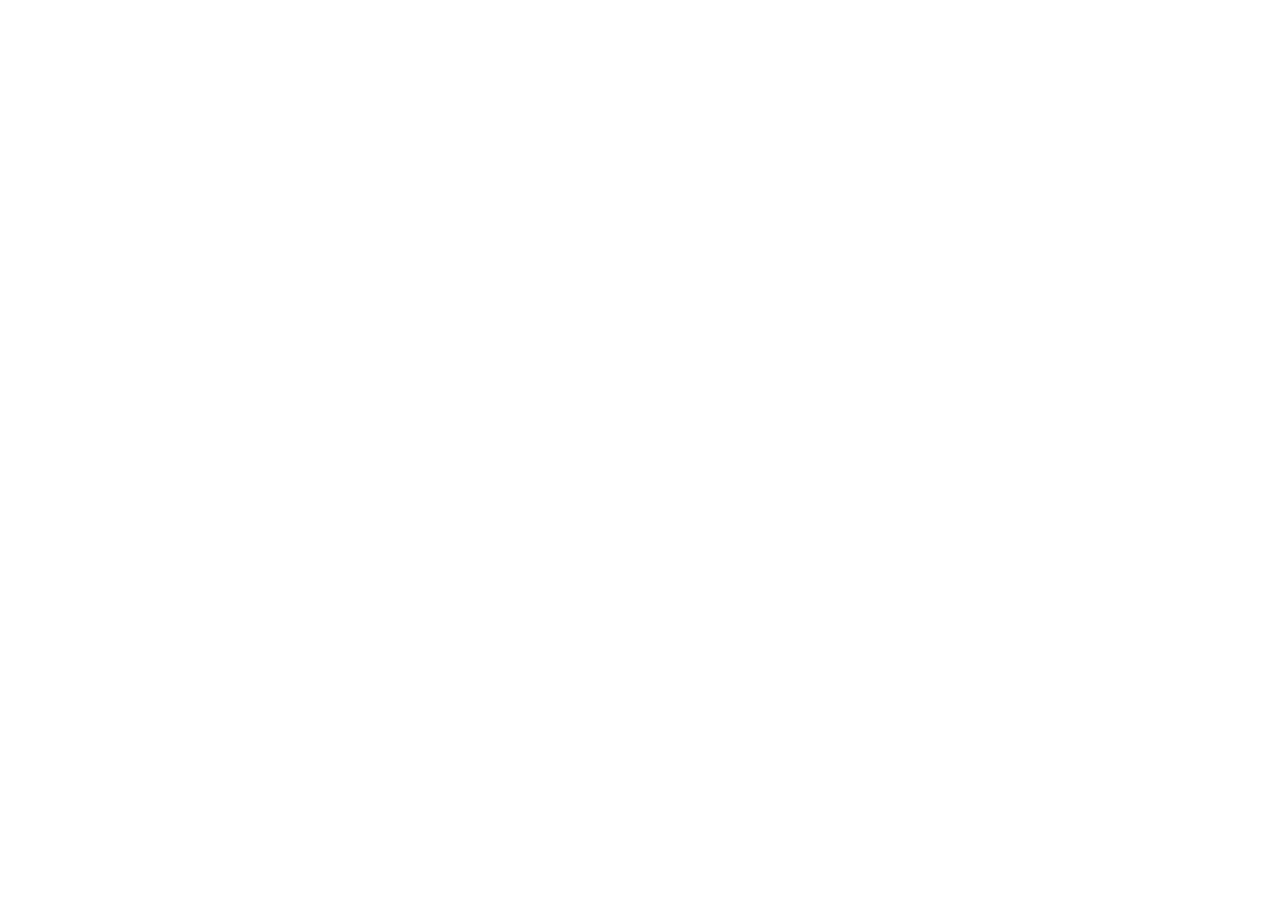
==== web_interfaces_and_technologies/Final_Assigment/index.html @ 0f07407b "Added Web Final assigment" ====
<!DOCTYPE html>
<html lang="pt">
<head>
    <meta charset="UTF-8">
    <meta name="viewport" content="width=device-width, initial-scale=1.0">
    <title>Portefolio</title>
    <link rel="stylesheet" href="style.css">
</head>
<body>
    
</body>
</html>
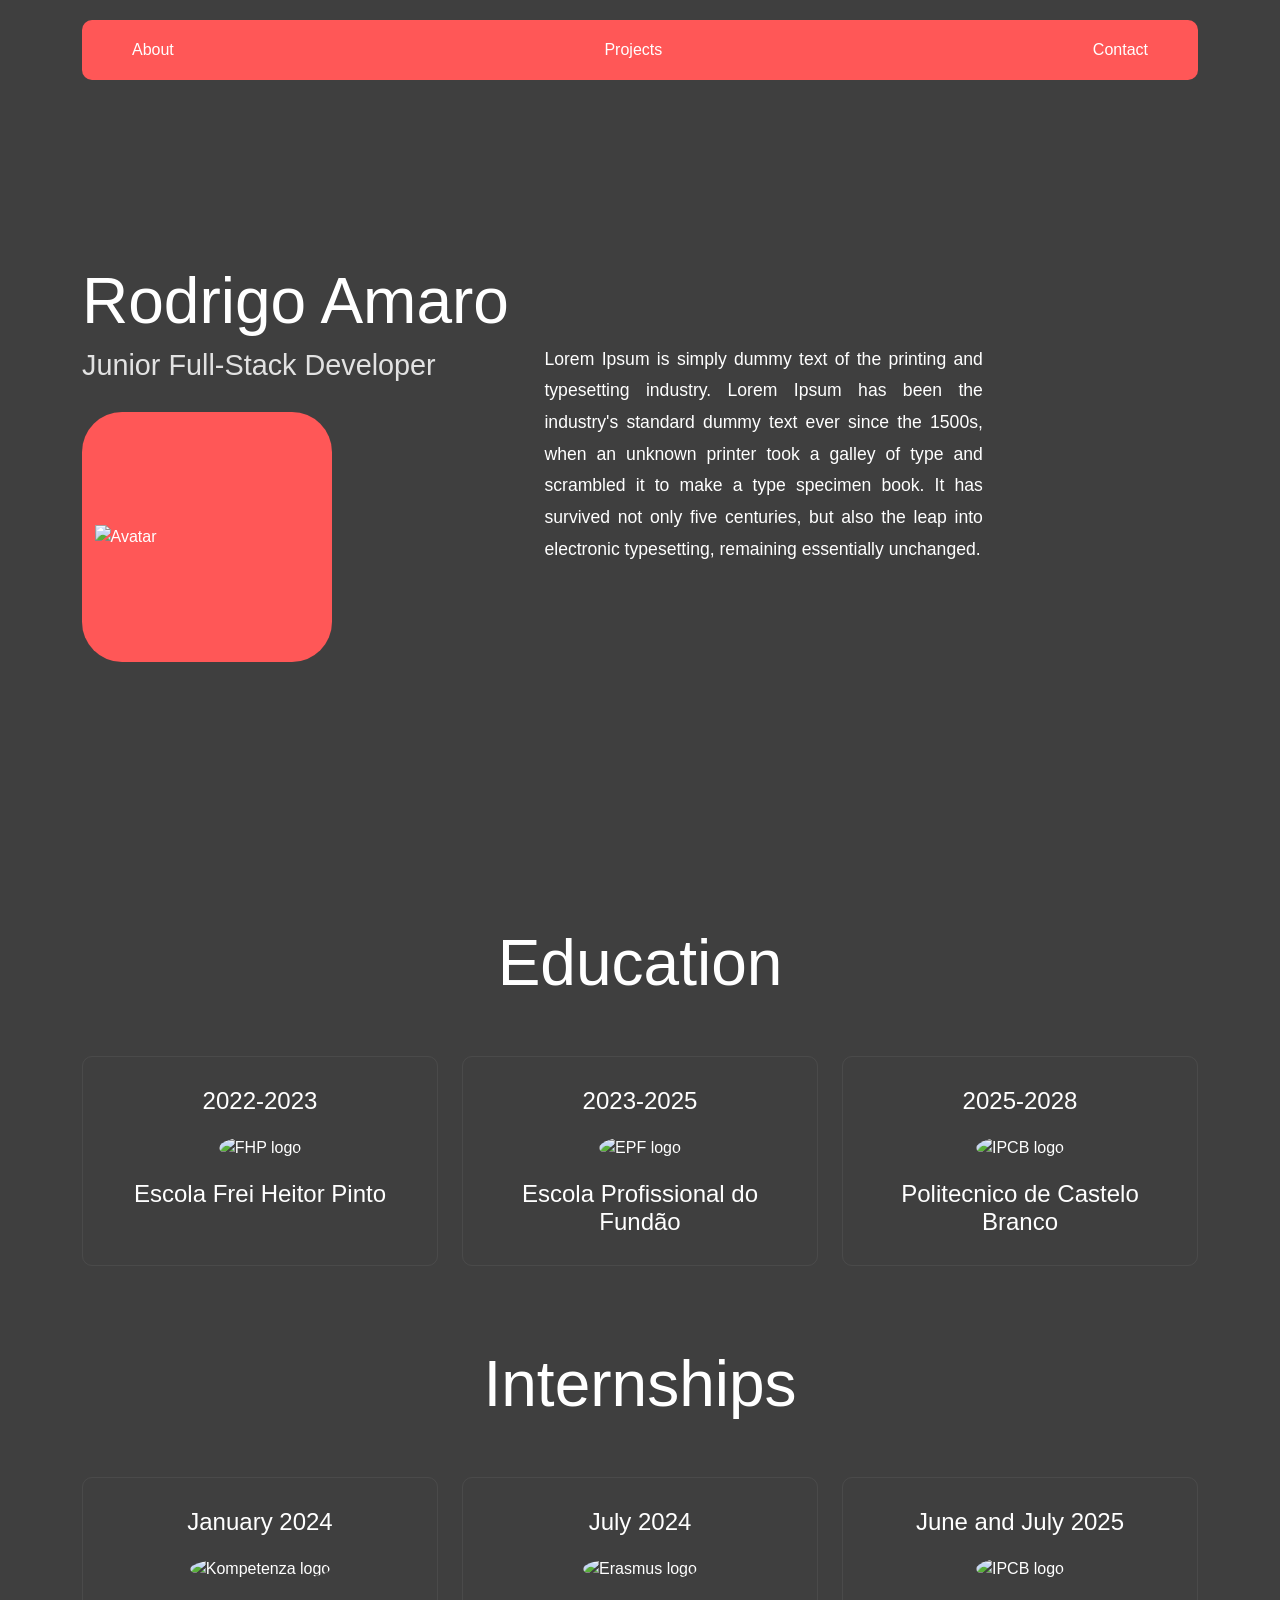
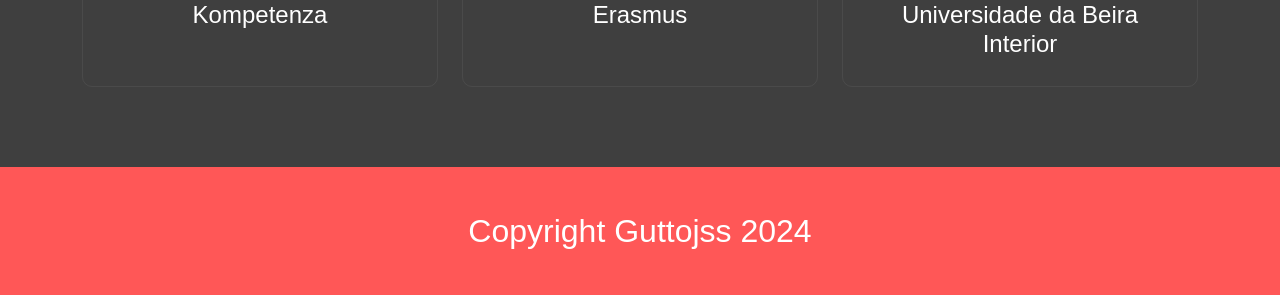
==== commit bc4f1297: "Added most of the Main index and Contacts page" ====
--- a/web_interfaces_and_technologies/Final_Assigment/index.html
+++ b/web_interfaces_and_technologies/Final_Assigment/index.html
@@ -1,12 +1,140 @@
 <!DOCTYPE html>
 <html lang="pt">
 <head>
-    <meta charset="UTF-8">
-    <meta name="viewport" content="width=device-width, initial-scale=1.0">
-    <title>Portefolio</title>
-    <link rel="stylesheet" href="style.css">
+  <meta charset="UTF-8" />
+  <meta name="viewport" content="width=device-width, initial-scale=1.0"/>
+
+  <title>Portfolio</title>
+
+  <link href="https://cdn.jsdelivr.net/npm/bootstrap@5.3.3/dist/css/bootstrap.min.css" rel="stylesheet"/>
+  <link rel="stylesheet" href="style.css">
 </head>
+
 <body>
-    
+
+  <div class="container">
+
+    <!--Navbar-->
+        <nav class="navbar navbar-expand-lg custom-navbar">
+        <div class="container-fluid">
+
+            <div class="collapse navbar-collapse" id="menu">
+            <ul class="navbar-nav w-100 d-flex justify-content-between">
+                <li class="nav-item"><a class="nav-link" href="index.html">About</a></li>
+                <li class="nav-item"><a class="nav-link" href="#">Projects</a></li>
+                <li class="nav-item"><a class="nav-link" href="contact.html">Contact</a></li>
+            </ul>
+            </div>
+        </div>
+        </nav>
+
+    <!--About-Me-->
+    <section class="hero-section">
+      <div class="row align-items-center">
+        <div class="col-lg-6">
+          <h1 class="hero-title">
+            Rodrigo Amaro
+          </h1>
+
+          <h3 class="hero-subtitle">
+            Junior Full-Stack Developer
+          </h3>
+
+          <div class="profile-box">
+            <img src="avatar.png" alt="Avatar">
+          </div>
+
+        </div>
+
+        <div class="col-lg-6 d-flex justify-content-center">
+          <p class="hero-text">
+            Lorem Ipsum is simply dummy text of the printing and
+            typesetting industry. Lorem Ipsum has been the industry's
+            standard dummy text ever since the 1500s, when an unknown
+            printer took a galley of type and scrambled it to make a
+            type specimen book. It has survived not only five centuries,
+            but also the leap into electronic typesetting, remaining
+            essentially unchanged.
+          </p>
+        </div>
+      </div>
+    </section>
+
+    <!--Education-->
+    <section class="education-section">
+      <h2 class="section-title">Education</h2>
+      <div class="row g-4 mt-3">
+
+        <!--Frei Heitor Pinto-->
+        <div class="col-lg-4 col-md-6">
+          <div class="education-card">
+            <h4 class="education-date">2022-2023</h4>
+            <img src="#" alt="FHP logo">
+            <h3>Escola Frei Heitor Pinto</h3>
+          </div>
+        </div>
+
+        <!--Escola Profissional do Fundao-->
+        <div class="col-lg-4 col-md-6">
+          <div class="education-card">
+            <h4 class="education-date">2023-2025</h4>
+            <img src="#" alt="EPF logo">
+            <h3>Escola Profissional do Fundão</h3>
+          </div>
+        </div>
+
+        <!--Politecnico de Castelo Branco-->
+        <div class="col-lg-4 col-md-6">
+          <div class="education-card">
+            <h4 class="education-date">2025-2028</h4>
+            <img src="#" alt="IPCB logo">
+            <h3>Politecnico de Castelo Branco</h3>
+          </div>
+        </div>
+      </div>
+
+    </section>
+
+    <!--Internships-->
+    <section class="internship-section">
+      <h2 class="section-title">Internships</h2>
+      <div class="row g-4 mt-3">
+
+        <!--Kompetenza-->
+        <div class="col-lg-4 col-md-6">
+          <div class="education-card">
+            <h4 class="education-date">January 2024</h4>
+            <img src="#" alt="Kompetenza logo">
+            <h3>Kompetenza</h3>
+          </div>
+        </div>
+
+        <!--Erasmus-->
+        <div class="col-lg-4 col-md-6">
+          <div class="education-card">
+            <h4 class="education-date">July 2024</h4>
+            <img src="#" alt="Erasmus logo">
+            <h3>Erasmus</h3>
+          </div>
+        </div>
+
+        <!--Universidade da Beira Interior-->
+        <div class="col-lg-4 col-md-6">
+          <div class="education-card">
+            <h4 class="education-date">June and July 2025</h4>
+            <img src="#" alt="IPCB logo">
+            <h3>Universidade da Beira Interior</h3>
+          </div>
+        </div>
+      </div>
+    </section>
+  </div>
+
+  <!--Footer-->
+  <footer class="footer"><p>Copyright Guttojss 2024</p></footer>
+
+  <!-- Bootstrap JS -->
+  <script src="https://cdn.jsdelivr.net/npm/bootstrap@5.3.3/dist/js/bootstrap.bundle.min.js"></script>
+
 </body>
 </html>
--- a/web_interfaces_and_technologies/Final_Assigment/style.css
+++ b/web_interfaces_and_technologies/Final_Assigment/style.css
@@ -0,0 +1,301 @@
+body{
+  background-color: #3f3f3f;
+  font-family: 'Poppins', sans-serif;
+  color: white;
+}
+
+/* NAVBAR */
+
+.custom-navbar{
+  background-color: #ff5757;
+  border-radius: 10px;
+  margin-top: 20px;
+  padding: 10px 30px;
+}
+
+.custom-navbar .nav-link{
+  color: white;
+  font-weight: 500;
+  transition: 0.3s;
+}
+
+.custom-navbar .nav-link:hover{
+  opacity: 0.7;
+}
+
+/* HERO SECTION */
+
+.hero-section{
+  min-height: 85vh;
+  display: flex;
+  align-items: center;
+}
+
+/* TEXT */
+
+.hero-title{
+  font-size: 4rem;
+  font-weight: 500;
+}
+
+.hero-subtitle{
+  font-size: 1.8rem;
+  color: #e2e2e2;
+}
+
+.hero-text{
+  font-size: 1.1rem;
+  line-height: 1.8;
+  text-align: justify;
+  max-width: 450px;
+}
+
+/* PROFILE IMAGE */
+
+.profile-box{
+  width: 250px;
+  height: 250px;
+  background-color: #ff5757;
+  border-radius: 40px;
+  display: flex;
+  justify-content: center;
+  align-items: center;
+  overflow: hidden;
+  margin-top: 30px;
+}
+
+.profile-box img{
+  width: 90%;
+  object-fit: contain;
+}
+
+/* ========================= */
+/* EDUCATION / INTERNSHIPS */
+/* ========================= */
+
+.education-section,
+.internship-section{
+  margin-top: 80px;
+}
+
+.section-badge{
+  border: 1px solid rgba(255,255,255,0.1);
+  padding: 6px 12px;
+  border-radius: 8px;
+  font-size: 0.9rem;
+  color: #dcdcdc;
+}
+
+.section-title{
+  text-align: center;
+  font-size: 4rem;
+  margin-top: 20px;
+  margin-bottom: 30px;
+  font-weight: 500;
+}
+
+/* CARD */
+
+.education-card{
+  border: 1px solid rgba(255,255,255,0.06);
+  border-radius: 10px;
+  padding: 20px;
+  text-align: center;
+  height: 100%;
+  transition: 0.3s;
+}
+
+.education-card:hover{
+  transform: translateY(-5px);
+  border-color: rgba(255,255,255,0.2);
+}
+
+.card-badge{
+  border: 1px solid rgba(255,255,255,0.15);
+  padding: 4px 10px;
+  border-radius: 8px;
+  font-size: 0.8rem;
+  color: #bdbdbd;
+  float: left;
+}
+
+.education-date{
+  font-size: 1.5rem;
+  margin-top: 10px;
+  margin-bottom: 20px;
+}
+
+.education-card img{
+  width: 110px;
+  height: 110px;
+  object-fit: cover;
+  border-radius: 50%;
+  margin-bottom: 20px;
+}
+
+.education-card h3{
+  font-size: 1.5rem;
+  font-weight: 400;
+}
+
+/* FOOTER */
+
+.footer{
+  margin-top: 80px;
+  background-color: #ff5757;
+  text-align: center;
+  padding: 40px 20px;
+}
+
+.footer p{
+  margin: 0;
+  font-size: 2rem;
+  font-weight: 400;
+}
+
+/* RESPONSIVE */
+
+@media (max-width: 991px){
+
+  .hero-section{
+    text-align: center;
+    padding-top: 50px;
+  }
+
+  .hero-title{
+    font-size: 3rem;
+  }
+
+  .hero-text{
+    margin: auto;
+    margin-top: 30px;
+  }
+
+  .profile-box{
+    margin: 30px auto;
+  }
+
+}
+
+@media (max-width: 768px){
+
+  .section-title{
+    font-size: 2.8rem;
+  }
+
+  .footer p{
+    font-size: 1.4rem;
+  }
+}
+
+/* ========================= */
+/* SOCIAL MEDIA */
+/* ========================= */
+
+.social-section{
+  margin-top: 100px;
+  margin-bottom: 100px;
+}
+
+.social-title{
+  font-size: 4rem;
+  font-weight: 500;
+}
+
+.social-subtitle{
+  font-size: 1.8rem;
+  color: #e2e2e2;
+  margin-top: -10px;
+}
+
+/* EMAIL BOX */
+
+.email-box{
+  width: 280px;
+  height: 280px;
+  background: linear-gradient(180deg, #ff5b5b, #ff4a4a);
+  border-radius: 50px;
+  display: flex;
+  justify-content: center;
+  align-items: flex-start;
+  padding-top: 30px;
+  transition: 0.3s;
+}
+
+.email-box:hover{
+  transform: translateY(-5px);
+}
+
+.email-box h3{
+  font-size: 2rem;
+  text-align: center;
+  font-weight: 400;
+  width: 70%;
+}
+
+/* SOCIAL ICONS */
+
+.social-icons{
+  display: grid;
+  grid-template-columns: repeat(3, 120px);
+  gap: 40px;
+  justify-content: center;
+}
+
+.social-icons a{
+  text-decoration: none;
+}
+
+.social-icons img{
+  width: 90px;
+  height: 90px;
+  object-fit: cover;
+  border-radius: 50%;
+  transition: 0.3s;
+}
+
+.social-icons img:hover{
+  transform: scale(1.08);
+}
+
+/* RESPONSIVE */
+
+@media(max-width: 991px){
+
+  .social-section{
+    text-align: center;
+  }
+
+  .email-box{
+    margin: auto;
+    margin-bottom: 50px;
+  }
+
+  .social-icons{
+    grid-template-columns: repeat(2, 120px);
+  }
+
+}
+
+@media(max-width: 576px){
+
+  .social-title{
+    font-size: 2.8rem;
+  }
+
+  .social-icons{
+    grid-template-columns: repeat(2, 100px);
+    gap: 25px;
+  }
+
+  .social-icons img{
+    width: 75px;
+    height: 75px;
+  }
+
+  .email-box{
+    width: 230px;
+    height: 230px;
+  }
+
+}
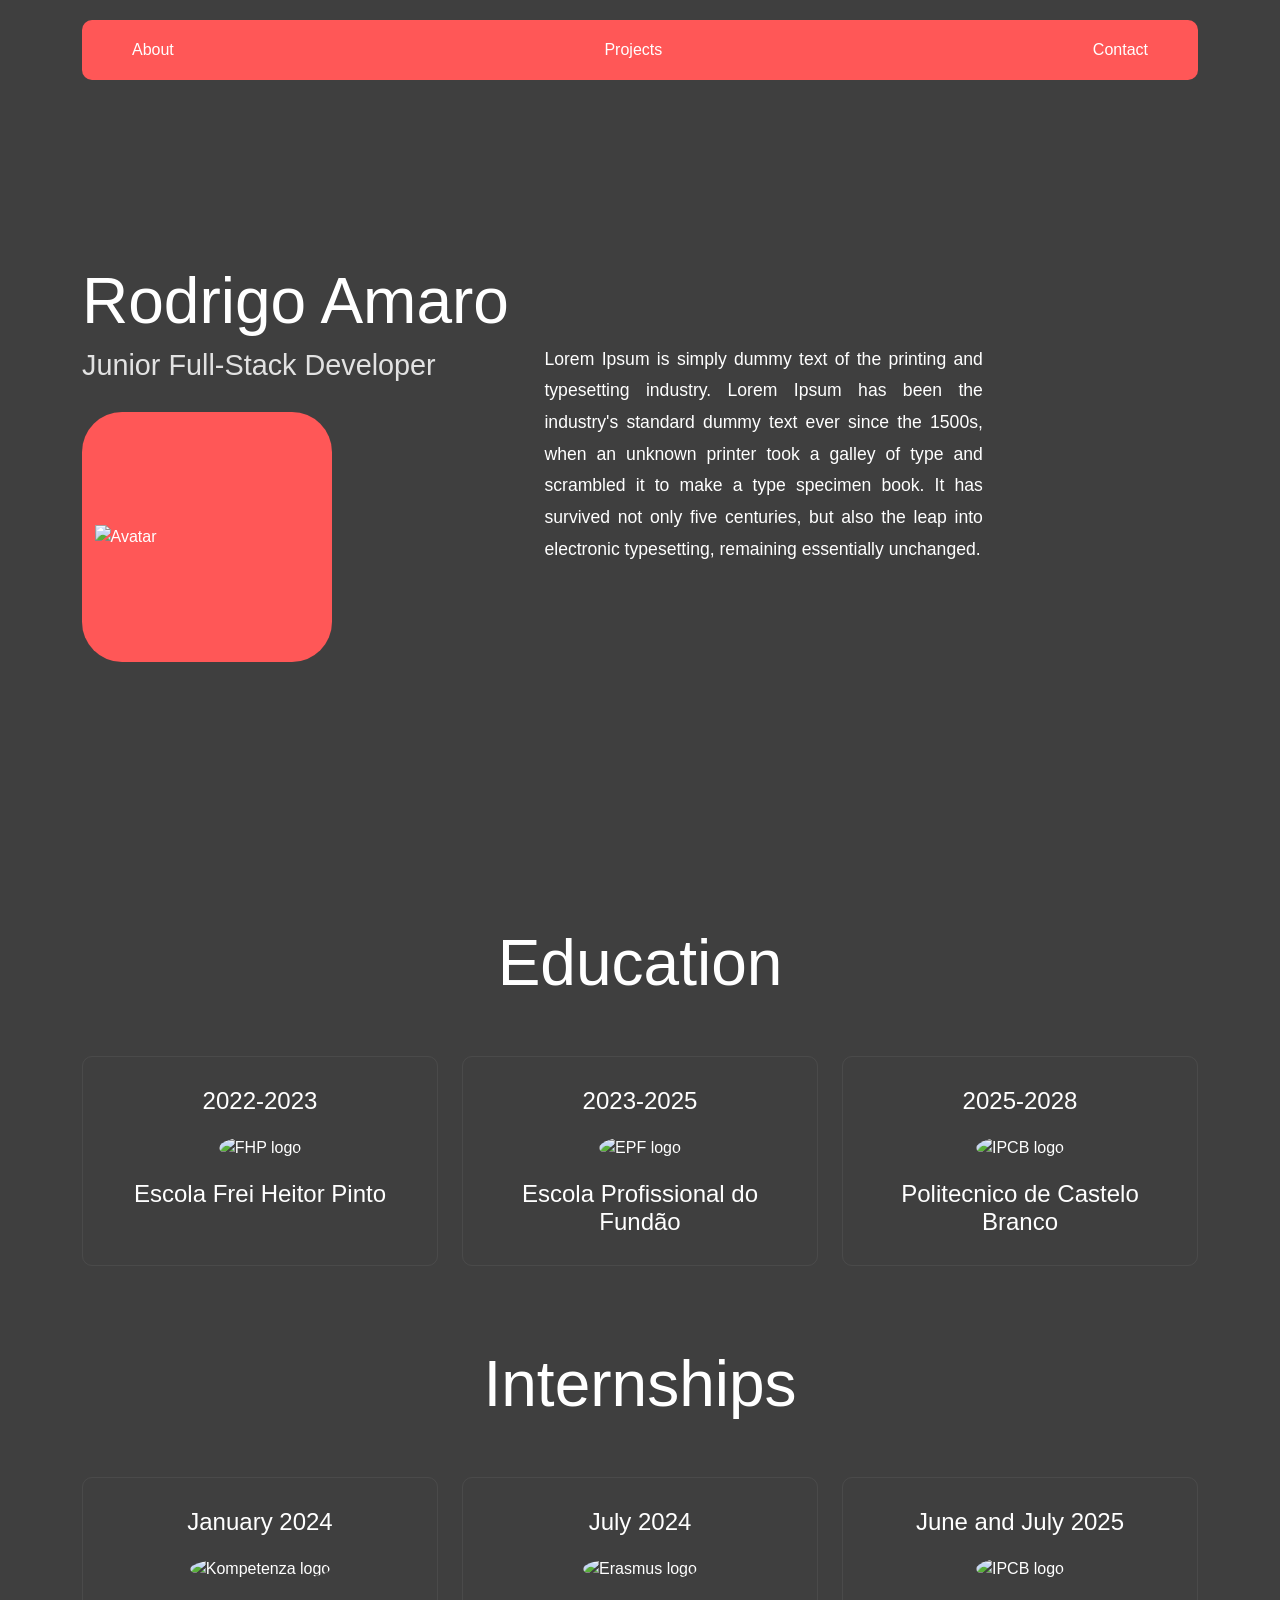
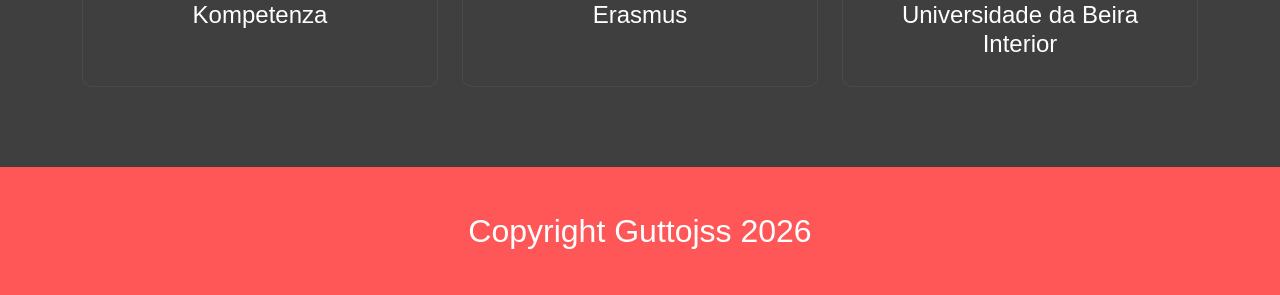
==== commit 435a0554: "added projects file" ====
--- a/web_interfaces_and_technologies/Final_Assigment/index.html
+++ b/web_interfaces_and_technologies/Final_Assigment/index.html
@@ -17,7 +17,6 @@
     <!--Navbar-->
         <nav class="navbar navbar-expand-lg custom-navbar">
         <div class="container-fluid">
-
             <div class="collapse navbar-collapse" id="menu">
             <ul class="navbar-nav w-100 d-flex justify-content-between">
                 <li class="nav-item"><a class="nav-link" href="index.html">About</a></li>
@@ -131,7 +130,7 @@
   </div>
 
   <!--Footer-->
-  <footer class="footer"><p>Copyright Guttojss 2024</p></footer>
+  <footer class="footer"><p>Copyright Guttojss 2026</p></footer>
 
   <!-- Bootstrap JS -->
   <script src="https://cdn.jsdelivr.net/npm/bootstrap@5.3.3/dist/js/bootstrap.bundle.min.js"></script>
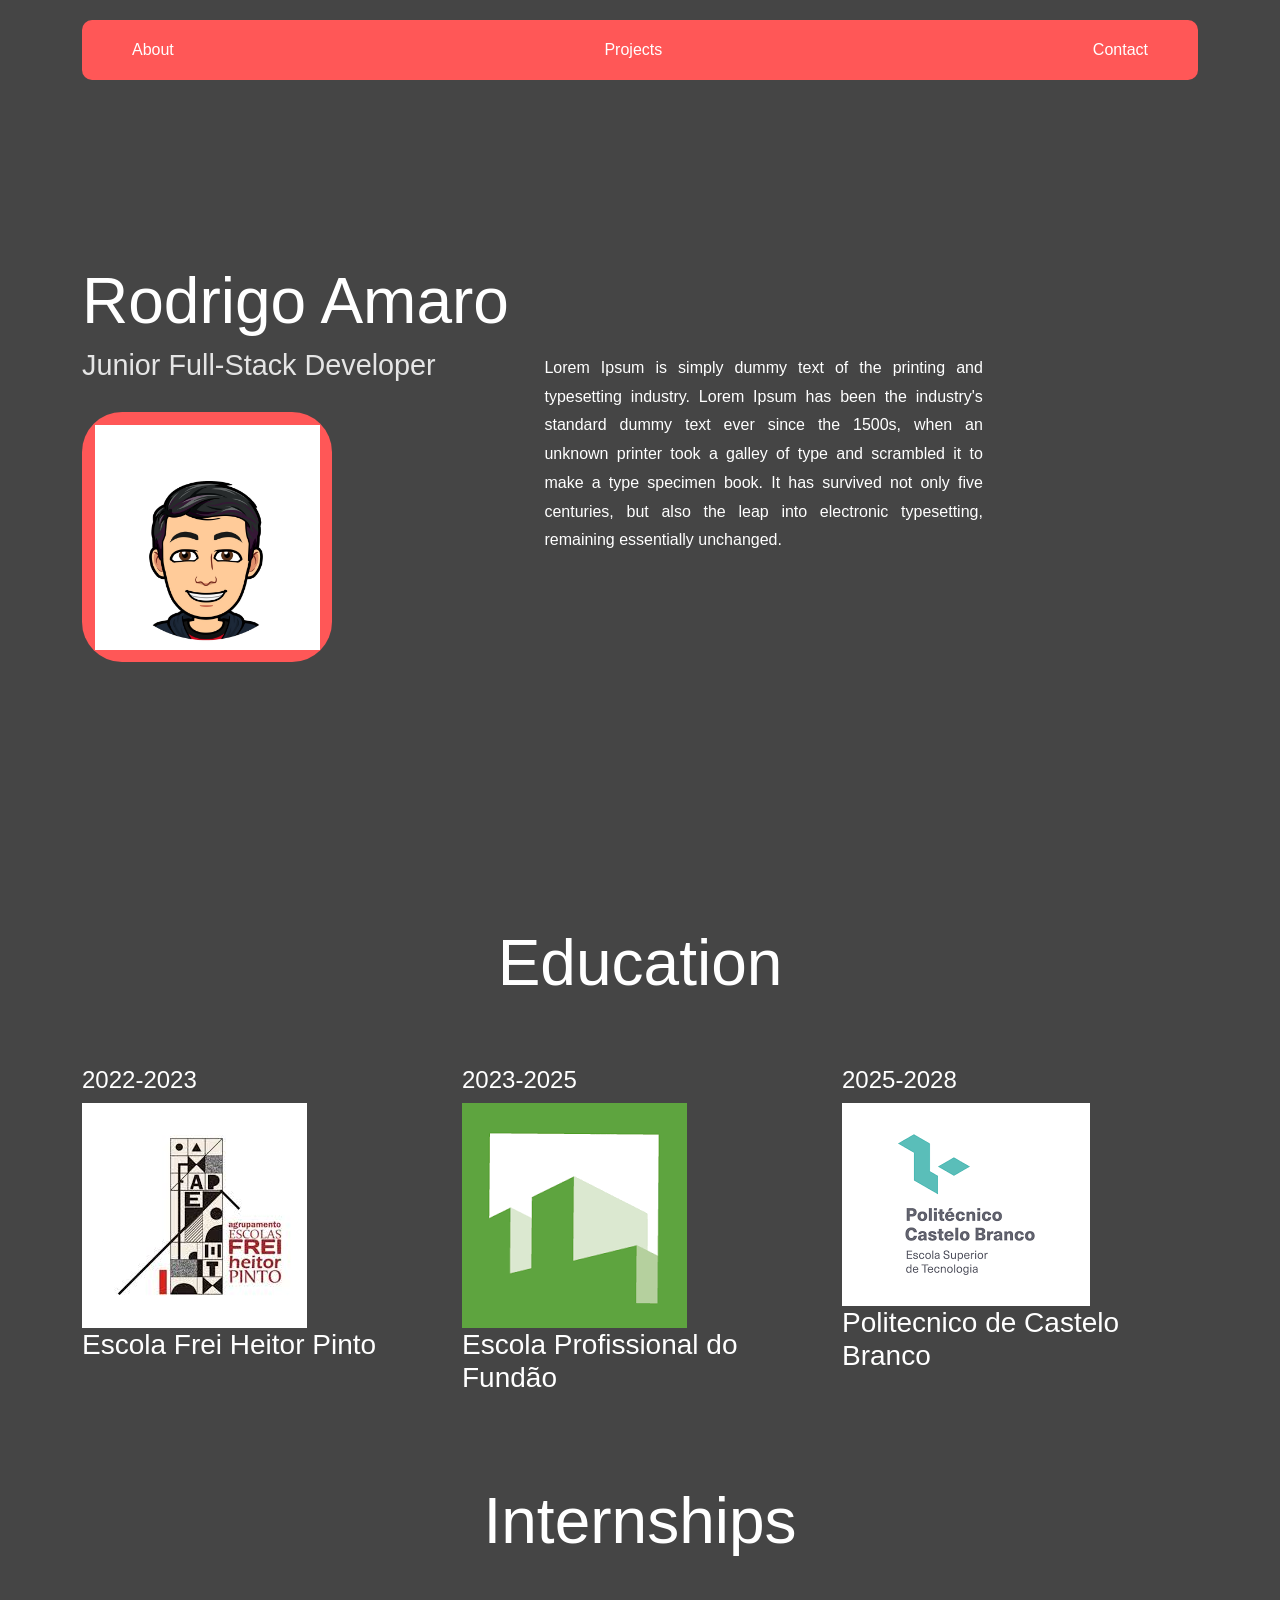
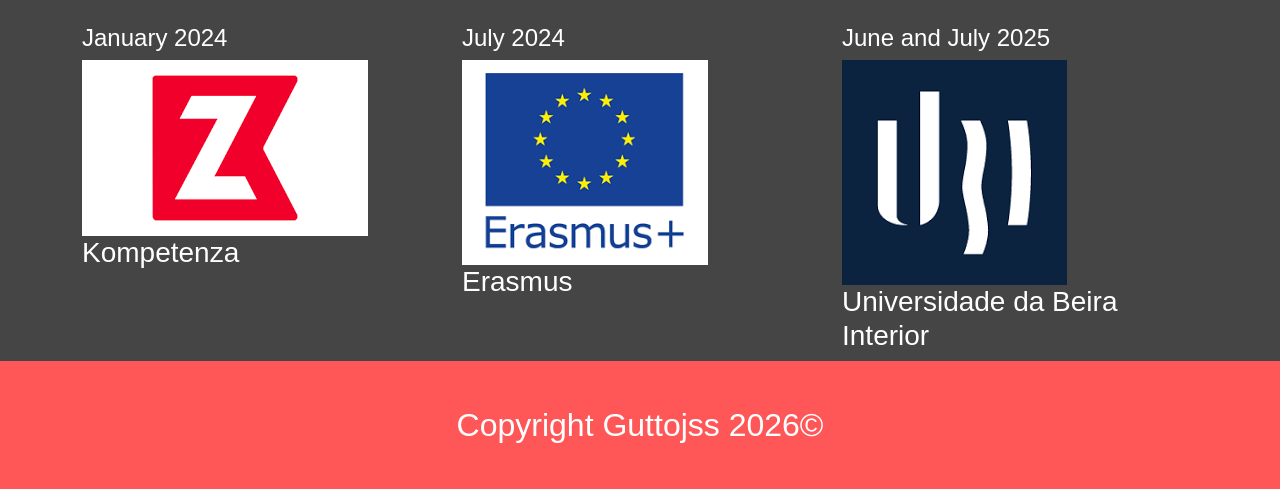
==== commit 0f74aa79: "finalizado o trabalho" ====
--- a/web_interfaces_and_technologies/Final_Assigment/index.html
+++ b/web_interfaces_and_technologies/Final_Assigment/index.html
@@ -15,36 +15,34 @@
   <div class="container">
 
     <!--Navbar-->
-        <nav class="navbar navbar-expand-lg custom-navbar">
-        <div class="container-fluid">
-            <div class="collapse navbar-collapse" id="menu">
-            <ul class="navbar-nav w-100 d-flex justify-content-between">
-                <li class="nav-item"><a class="nav-link" href="index.html">About</a></li>
-                <li class="nav-item"><a class="nav-link" href="#">Projects</a></li>
-                <li class="nav-item"><a class="nav-link" href="contact.html">Contact</a></li>
-            </ul>
-            </div>
-        </div>
-        </nav>
+    <nav class="navbar navbar-expand-lg custom-navbar">
+      <div class="container-fluid">
+        <button class="navbar-toggler" type="button"
+                data-bs-toggle="collapse" data-bs-target="#menu"
+                aria-controls="menu" aria-expanded="false"
+                aria-label="Toggle navigation">
+          <span class="navbar-toggler-icon"></span>
+        </button>
+        <div class="collapse navbar-collapse" id="menu">
+          <ul class="navbar-nav w-100 d-flex justify-content-between">
+            <li class="nav-item"><a class="nav-link" href="index.html">About</a></li>
+            <li class="nav-item"><a class="nav-link" href="projetos.html">Projects</a></li>
+            <li class="nav-item"><a class="nav-link" href="contact.html">Contact</a></li>
+          </ul>
+        </div>
+      </div>
+    </nav>
 
     <!--About-Me-->
     <section class="hero-section">
       <div class="row align-items-center">
         <div class="col-lg-6">
-          <h1 class="hero-title">
-            Rodrigo Amaro
-          </h1>
-
-          <h3 class="hero-subtitle">
-            Junior Full-Stack Developer
-          </h3>
-
+          <h1 class="hero-title">Rodrigo Amaro</h1>
+          <h3 class="hero-subtitle">Junior Full-Stack Developer</h3>
           <div class="profile-box">
-            <img src="avatar.png" alt="Avatar">
-          </div>
-
-        </div>
-
+            <img src="images/avatar.jpg" alt="Avatar">
+          </div>
+        </div>
         <div class="col-lg-6 d-flex justify-content-center">
           <p class="hero-text">
             Lorem Ipsum is simply dummy text of the printing and
@@ -64,34 +62,31 @@
       <h2 class="section-title">Education</h2>
       <div class="row g-4 mt-3">
 
-        <!--Frei Heitor Pinto-->
-        <div class="col-lg-4 col-md-6">
-          <div class="education-card">
+        <div class="col-lg-4 col-md-6">
+          <div class="education-card" data-bs-toggle="modal" data-bs-target="#fhpModal">
             <h4 class="education-date">2022-2023</h4>
-            <img src="#" alt="FHP logo">
+            <img src="images/fhp.png" alt="FHP logo">
             <h3>Escola Frei Heitor Pinto</h3>
           </div>
         </div>
 
-        <!--Escola Profissional do Fundao-->
-        <div class="col-lg-4 col-md-6">
-          <div class="education-card">
+        <div class="col-lg-4 col-md-6">
+          <div class="education-card" data-bs-toggle="modal" data-bs-target="#epfModal">
             <h4 class="education-date">2023-2025</h4>
-            <img src="#" alt="EPF logo">
+            <img src="images/epf.png" alt="EPF logo">
             <h3>Escola Profissional do Fundão</h3>
           </div>
         </div>
 
-        <!--Politecnico de Castelo Branco-->
-        <div class="col-lg-4 col-md-6">
-          <div class="education-card">
+        <div class="col-lg-4 col-md-6">
+          <div class="education-card" data-bs-toggle="modal" data-bs-target="#ipcbModal">
             <h4 class="education-date">2025-2028</h4>
-            <img src="#" alt="IPCB logo">
+            <img src="images/ipcb.png" alt="IPCB logo">
             <h3>Politecnico de Castelo Branco</h3>
           </div>
         </div>
-      </div>
-
+
+      </div>
     </section>
 
     <!--Internships-->
@@ -99,38 +94,148 @@
       <h2 class="section-title">Internships</h2>
       <div class="row g-4 mt-3">
 
-        <!--Kompetenza-->
-        <div class="col-lg-4 col-md-6">
-          <div class="education-card">
+        <div class="col-lg-4 col-md-6">
+          <div class="education-card" data-bs-toggle="modal" data-bs-target="#kompetenzaModal">
             <h4 class="education-date">January 2024</h4>
-            <img src="#" alt="Kompetenza logo">
+            <img src="images/kompetenza.png" alt="Kompetenza logo">
             <h3>Kompetenza</h3>
           </div>
         </div>
 
-        <!--Erasmus-->
-        <div class="col-lg-4 col-md-6">
-          <div class="education-card">
+        <div class="col-lg-4 col-md-6">
+          <div class="education-card" data-bs-toggle="modal" data-bs-target="#erasmusModal">
             <h4 class="education-date">July 2024</h4>
-            <img src="#" alt="Erasmus logo">
+            <img src="images/erasmus.png" alt="Erasmus logo">
             <h3>Erasmus</h3>
           </div>
         </div>
 
-        <!--Universidade da Beira Interior-->
-        <div class="col-lg-4 col-md-6">
-          <div class="education-card">
+        <div class="col-lg-4 col-md-6">
+          <div class="education-card" data-bs-toggle="modal" data-bs-target="#ubiModal">
             <h4 class="education-date">June and July 2025</h4>
-            <img src="#" alt="IPCB logo">
+            <img src="images/ubi.png" alt="UBI logo">
             <h3>Universidade da Beira Interior</h3>
           </div>
         </div>
+
       </div>
     </section>
   </div>
 
+
+  <!-- Modal: Escola Frei Heitor Pinto -->
+  <div class="modal fade" id="fhpModal" tabindex="-1">
+    <div class="modal-dialog modal-xl modal-dialog-centered">
+      <div class="modal-content custom-modal">
+        <div class="modal-body">
+          <button class="btn-close btn-close-white float-end" data-bs-dismiss="modal"></button>
+          <h1 class="modal-title-custom">Escola Frei Heitor Pinto</h1>
+          <p class="modal-subtitle">2022 - 2023</p>
+          <hr>
+          <h3>Description</h3>
+          <p>Lorem ipsum dolor sit amet, consectetur adipiscing elit. Sed do eiusmod tempor incididunt ut labore et dolore magna aliqua.</p>
+          <h3>Course</h3>
+          <p>Lorem ipsum</p>
+        </div>
+      </div>
+    </div>
+  </div>
+
+  <!-- Modal: Escola Profissional do Fundão -->
+  <div class="modal fade" id="epfModal" tabindex="-1">
+    <div class="modal-dialog modal-xl modal-dialog-centered">
+      <div class="modal-content custom-modal">
+        <div class="modal-body">
+          <button class="btn-close btn-close-white float-end" data-bs-dismiss="modal"></button>
+          <h1 class="modal-title-custom">Escola Profissional do Fundão</h1>
+          <p class="modal-subtitle">2023 - 2025</p>
+          <hr>
+          <h3>Description</h3>
+          <p>Lorem ipsum dolor sit amet, consectetur adipiscing elit. Sed do eiusmod tempor incididunt ut labore et dolore magna aliqua.</p>
+          <h3>Course</h3>
+          <p>Lorem ipsum</p>
+        </div>
+      </div>
+    </div>
+  </div>
+
+  <!-- Modal: Politécnico de Castelo Branco -->
+  <div class="modal fade" id="ipcbModal" tabindex="-1">
+    <div class="modal-dialog modal-xl modal-dialog-centered">
+      <div class="modal-content custom-modal">
+        <div class="modal-body">
+          <button class="btn-close btn-close-white float-end" data-bs-dismiss="modal"></button>
+          <h1 class="modal-title-custom">Politécnico de Castelo Branco</h1>
+          <p class="modal-subtitle">2025 - 2028</p>
+          <hr>
+          <h3>Description</h3>
+          <p>Lorem ipsum dolor sit amet, consectetur adipiscing elit. Sed do eiusmod tempor incididunt ut labore et dolore magna aliqua.</p>
+          <h3>Course</h3>
+          <p>Lorem ipsum</p>
+        </div>
+      </div>
+    </div>
+  </div>
+
+
+  <!-- Modal: Kompetenza -->
+  <div class="modal fade" id="kompetenzaModal" tabindex="-1">
+    <div class="modal-dialog modal-xl modal-dialog-centered">
+      <div class="modal-content custom-modal">
+        <div class="modal-body">
+          <button class="btn-close btn-close-white float-end" data-bs-dismiss="modal"></button>
+          <h1 class="modal-title-custom">Kompetenza</h1>
+          <p class="modal-subtitle">January 2024</p>
+          <hr>
+          <h3>Description</h3>
+          <p>Lorem ipsum dolor sit amet, consectetur adipiscing elit. Sed do eiusmod tempor incididunt ut labore et dolore magna aliqua.</p>
+          <h3>Location</h3>
+          <p>Lorem ipsum</p>
+        </div>
+      </div>
+    </div>
+  </div>
+
+  <!-- Modal: Erasmus -->
+  <div class="modal fade" id="erasmusModal" tabindex="-1">
+    <div class="modal-dialog modal-xl modal-dialog-centered">
+      <div class="modal-content custom-modal">
+        <div class="modal-body">
+          <button class="btn-close btn-close-white float-end" data-bs-dismiss="modal"></button>
+          <h1 class="modal-title-custom">Erasmus</h1>
+          <p class="modal-subtitle">July 2024</p>
+          <hr>
+          <h3>Description</h3>
+          <p>Lorem ipsum dolor sit amet, consectetur adipiscing elit. Sed do eiusmod tempor incididunt ut labore et dolore magna aliqua.</p>
+          <h3>Location</h3>
+          <p>Lorem ipsum</p>
+        </div>
+      </div>
+    </div>
+  </div>
+
+  <!-- Modal: Universidade da Beira Interior -->
+  <div class="modal fade" id="ubiModal" tabindex="-1">
+    <div class="modal-dialog modal-xl modal-dialog-centered">
+      <div class="modal-content custom-modal">
+        <div class="modal-body">
+          <button class="btn-close btn-close-white float-end" data-bs-dismiss="modal"></button>
+          <h1 class="modal-title-custom">Universidade da Beira Interior</h1>
+          <p class="modal-subtitle">June - July 2025</p>
+          <hr>
+          <h3>Description</h3>
+          <p>Lorem ipsum dolor sit amet, consectetur adipiscing elit. Sed do eiusmod tempor incididunt ut labore et dolore magna aliqua.</p>
+          <h3>Technologies</h3>
+          <div class="tech-list">
+            <img src="images/placeholder.png" alt="Tech">
+          </div>
+        </div>
+      </div>
+    </div>
+  </div>
+
   <!--Footer-->
-  <footer class="footer"><p>Copyright Guttojss 2026</p></footer>
+  <footer class="footer"><p>Copyright Guttojss 2026&copy</p></footer>
 
   <!-- Bootstrap JS -->
   <script src="https://cdn.jsdelivr.net/npm/bootstrap@5.3.3/dist/js/bootstrap.bundle.min.js"></script>
--- a/web_interfaces_and_technologies/Final_Assigment/style.css
+++ b/web_interfaces_and_technologies/Final_Assigment/style.css
@@ -1,301 +1,452 @@
+/* ========================= */
+/* GLOBAL */
+/* ========================= */
+
+*{
+    margin: 0;
+    padding: 0;
+    box-sizing: border-box;
+}
+
 body{
-  background-color: #3f3f3f;
-  font-family: 'Poppins', sans-serif;
-  color: white;
-}
-
+    background-color: #454545;
+    font-family: 'Poppins', sans-serif;
+    color: white;
+}
+
+img{
+    max-width: 100%;
+    display: block;
+}
+
+a{
+    text-decoration: none;
+}
+
+/* ========================= */
 /* NAVBAR */
+/* ========================= */
 
 .custom-navbar{
-  background-color: #ff5757;
-  border-radius: 10px;
-  margin-top: 20px;
-  padding: 10px 30px;
+    background-color: #ff5757;
+    border-radius: 10px;
+    margin-top: 20px;
+    padding: 10px 30px;
 }
 
 .custom-navbar .nav-link{
-  color: white;
-  font-weight: 500;
-  transition: 0.3s;
+    color: white;
+    font-weight: 500;
+    transition: .3s;
 }
 
 .custom-navbar .nav-link:hover{
-  opacity: 0.7;
-}
-
-/* HERO SECTION */
+    color: white;
+    opacity: .7;
+}
+
+/* ========================= */
+/* HERO */
+/* ========================= */
 
 .hero-section{
-  min-height: 85vh;
-  display: flex;
-  align-items: center;
-}
-
-/* TEXT */
+    min-height: 85vh;
+    display: flex;
+    align-items: center;
+}
 
 .hero-title{
-  font-size: 4rem;
-  font-weight: 500;
+    font-size: 4rem;
+    font-weight: 500;
 }
 
 .hero-subtitle{
-  font-size: 1.8rem;
-  color: #e2e2e2;
+    font-size: 1.8rem;
+    color: #e5e5e5;
 }
 
 .hero-text{
-  font-size: 1.1rem;
-  line-height: 1.8;
-  text-align: justify;
-  max-width: 450px;
-}
-
-/* PROFILE IMAGE */
+    max-width: 450px;
+    line-height: 1.8;
+    text-align: justify;
+}
 
 .profile-box{
-  width: 250px;
-  height: 250px;
-  background-color: #ff5757;
-  border-radius: 40px;
-  display: flex;
-  justify-content: center;
-  align-items: center;
-  overflow: hidden;
-  margin-top: 30px;
+    width: 250px;
+    height: 250px;
+    background-color: #ff5757;
+    border-radius: 40px;
+    display: flex;
+    justify-content: center;
+    align-items: center;
+    overflow: hidden;
+    margin-top: 30px;
 }
 
 .profile-box img{
-  width: 90%;
-  object-fit: contain;
-}
-
-/* ========================= */
-/* EDUCATION / INTERNSHIPS */
-/* ========================= */
-
-.education-section,
+    width: 90%;
+    object-fit: contain;
+}
+
+/* ========================= */
+/* SECTION TITLES */
+/* ========================= */
+
+.section-title{
+    text-align: center;
+    font-size: 4rem;
+    font-weight: 500;
+    margin-bottom: 40px;
+}
+
+.section-badge{
+    display: inline-block;
+    border: 1px solid rgba(255,255,255,.15);
+    border-radius: 8px;
+    padding: 5px 12px;
+    color: #d8d8d8;
+    font-size: .9rem;
+}
+
+/* ========================= */
+/* EDUCATION */
+/* ========================= */
+
+/* FIX 1: secções independentes, sem aninhamento desnecessário */
+.education-section{
+    margin-top: 80px;
+}
+
+.project-section{
+    margin-top: 80px;
+}
+
+/* FIX 1 & 2: seletor corrigido, hover sem duplo seletor */
+.project-card{
+    border: 1px solid rgba(255,255,255,.08);
+    border-radius: 10px;
+    padding: 20px;
+    text-align: center;
+    height: 100%;
+    transition: .3s;
+    cursor: pointer;
+}
+
+.project-card:hover{
+    transform: translateY(-5px);
+    border-color: rgba(255,255,255,.2);
+}
+
+.card-badge{
+    float: left;
+    border: 1px solid rgba(255,255,255,.15);
+    border-radius: 8px;
+    padding: 4px 10px;
+    color: #cfcfcf;
+    font-size: .8rem;
+}
+
+/* FIX 1: seletor corrigido */
+.project-date{
+    margin-top: 10px;
+    margin-bottom: 20px;
+    font-size: 1.5rem;
+}
+
+.project-card img{
+    width: 110px;
+    height: 110px;
+    margin: auto;
+    border-radius: 50%;
+    object-fit: cover;
+    margin-bottom: 20px;
+}
+
+.project-card h3{
+    font-size: 1.4rem;
+    font-weight: 400;
+}
+
+/* ========================= */
+/* INTERNSHIPS */
+/* ========================= */
+
 .internship-section{
-  margin-top: 80px;
-}
-
-.section-badge{
-  border: 1px solid rgba(255,255,255,0.1);
-  padding: 6px 12px;
-  border-radius: 8px;
-  font-size: 0.9rem;
-  color: #dcdcdc;
-}
-
-.section-title{
-  text-align: center;
-  font-size: 4rem;
-  margin-top: 20px;
-  margin-bottom: 30px;
-  font-weight: 500;
-}
-
-/* CARD */
-
-.education-card{
-  border: 1px solid rgba(255,255,255,0.06);
-  border-radius: 10px;
-  padding: 20px;
-  text-align: center;
-  height: 100%;
-  transition: 0.3s;
-}
-
-.education-card:hover{
-  transform: translateY(-5px);
-  border-color: rgba(255,255,255,0.2);
-}
-
-.card-badge{
-  border: 1px solid rgba(255,255,255,0.15);
-  padding: 4px 10px;
-  border-radius: 8px;
-  font-size: 0.8rem;
-  color: #bdbdbd;
-  float: left;
-}
-
-.education-date{
-  font-size: 1.5rem;
-  margin-top: 10px;
-  margin-bottom: 20px;
-}
-
-.education-card img{
-  width: 110px;
-  height: 110px;
-  object-fit: cover;
-  border-radius: 50%;
-  margin-bottom: 20px;
-}
-
-.education-card h3{
-  font-size: 1.5rem;
-  font-weight: 400;
-}
-
+    margin-top: 80px;
+}
+
+/* ========================= */
+/* SKILLS */
+/* ========================= */
+
+.skills-section{
+    margin-top: 100px;
+    margin-bottom: 100px;
+}
+
+.github-stats{
+    display: flex;
+    flex-direction: column;
+    gap: 16px;
+    align-items: center;
+    margin: auto;
+}
+
+.github-stats img{
+    width: 100%;
+    max-width: 380px;
+    border-radius: 16px;
+}
+
+.languages{
+    margin-top: 30px;
+    display: flex;
+    justify-content: center;
+    gap: 20px;
+}
+
+.languages img{
+    width: 55px;
+    height: 40px;
+    object-fit: cover;
+}
+
+.skills-grid{
+    display: grid;
+    grid-template-columns: repeat(3, 110px);
+    gap: 25px;
+    justify-content: center;
+}
+
+.skills-grid img{
+    width: 90px;
+    height: 90px;
+    border-radius: 50%;
+    object-fit: cover;
+    transition: .3s;
+}
+
+.skills-grid img:hover{
+    transform: scale(1.08);
+}
+
+/* ========================= */
+/* SOCIAL MEDIA */
+/* ========================= */
+
+.social-section{
+    margin-top: 100px;
+    margin-bottom: 100px;
+}
+
+.social-title{
+    font-size: 4rem;
+    font-weight: 500;
+}
+
+.social-subtitle{
+    font-size: 1.8rem;
+    color: #e5e5e5;
+}
+
+.email-box{
+    width: 280px;
+    height: 280px;
+    background-color: #ff5757;
+    border-radius: 50px;
+    display: flex;
+    justify-content: center;
+    align-items: flex-start;
+    padding-top: 30px;
+    margin: auto;
+    transition: .3s;
+}
+
+.email-box:hover{
+    transform: translateY(-5px);
+}
+
+.email-box h3{
+    width: 70%;
+    text-align: center;
+    font-size: 2rem;
+    font-weight: 400;
+}
+
+.social-icons{
+    display: grid;
+    grid-template-columns: repeat(3, 120px);
+    gap: 40px;
+    justify-content: center;
+}
+
+.social-icons img{
+    width: 90px;
+    height: 90px;
+    border-radius: 50%;
+    object-fit: cover;
+    transition: .3s;
+}
+
+.social-icons img:hover{
+    transform: scale(1.08);
+}
+
+/* ========================= */
+/* MODAL */
+/* ========================= */
+
+/* FIX 3: estilos do modal movidos para fora do bloco @media */
+.custom-modal{
+    background: #454545;
+    color: white;
+    border: 1px solid rgba(255,255,255,.1);
+}
+
+.modal-title-custom{
+    font-size: 3rem;
+    margin-bottom: 10px;
+}
+
+.modal-subtitle{
+    color: #cfcfcf;
+    font-size: 1.2rem;
+}
+
+.tech-list{
+    display: flex;
+    gap: 20px;
+    flex-wrap: wrap;
+    margin-top: 20px;
+}
+
+.tech-list img{
+    width: 70px;
+    height: 70px;
+    border-radius: 50%;
+}
+
+.custom-modal a{
+    color: #ff5757;
+    text-decoration: none;
+}
+
+.custom-modal a:hover{
+    text-decoration: underline;
+}
+
+.github-btn{
+    display: inline-flex;
+    align-items: center;
+    gap: 10px;
+    background-color: #24292e;
+    color: white;
+    padding: 10px 20px;
+    border-radius: 8px;
+    font-size: 1rem;
+    font-weight: 500;
+    transition: .3s;
+    text-decoration: none;
+}
+
+.github-btn img{
+    width: 24px;
+    height: 24px;
+    border-radius: 50%;
+    display: inline;
+}
+
+.github-btn:hover{
+    background-color: #3a3f45;
+    color: white;
+    text-decoration: none;
+    transform: translateY(-2px);
+}
+
+/* ========================= */
 /* FOOTER */
+/* ========================= */
 
 .footer{
-  margin-top: 80px;
-  background-color: #ff5757;
-  text-align: center;
-  padding: 40px 20px;
+    background-color: #ff5757;
+    text-align: center;
+    padding: 40px;
 }
 
 .footer p{
-  margin: 0;
-  font-size: 2rem;
-  font-weight: 400;
-}
-
+    margin: 0;
+    font-size: 2rem;
+}
+
+/* ========================= */
 /* RESPONSIVE */
+/* ========================= */
 
 @media (max-width: 991px){
 
-  .hero-section{
-    text-align: center;
-    padding-top: 50px;
-  }
-
-  .hero-title{
-    font-size: 3rem;
-  }
-
-  .hero-text{
-    margin: auto;
-    margin-top: 30px;
-  }
-
-  .profile-box{
-    margin: 30px auto;
-  }
-
+    .hero-section{
+        text-align: center;
+        padding-top: 50px;
+    }
+
+    .hero-title{
+        font-size: 3rem;
+    }
+
+    .hero-text{
+        margin: auto;
+        margin-top: 30px;
+    }
+
+    .profile-box{
+        margin: 30px auto;
+    }
+
+    .skills-grid{
+        margin-top: 40px;
+    }
+
+    .email-box{
+        margin-bottom: 50px;
+    }
+
+    .social-section{
+        text-align: center;
+    }
 }
 
 @media (max-width: 768px){
 
-  .section-title{
-    font-size: 2.8rem;
-  }
-
-  .footer p{
-    font-size: 1.4rem;
-  }
-}
-
-/* ========================= */
-/* SOCIAL MEDIA */
-/* ========================= */
-
-.social-section{
-  margin-top: 100px;
-  margin-bottom: 100px;
-}
-
-.social-title{
-  font-size: 4rem;
-  font-weight: 500;
-}
-
-.social-subtitle{
-  font-size: 1.8rem;
-  color: #e2e2e2;
-  margin-top: -10px;
-}
-
-/* EMAIL BOX */
-
-.email-box{
-  width: 280px;
-  height: 280px;
-  background: linear-gradient(180deg, #ff5b5b, #ff4a4a);
-  border-radius: 50px;
-  display: flex;
-  justify-content: center;
-  align-items: flex-start;
-  padding-top: 30px;
-  transition: 0.3s;
-}
-
-.email-box:hover{
-  transform: translateY(-5px);
-}
-
-.email-box h3{
-  font-size: 2rem;
-  text-align: center;
-  font-weight: 400;
-  width: 70%;
-}
-
-/* SOCIAL ICONS */
-
-.social-icons{
-  display: grid;
-  grid-template-columns: repeat(3, 120px);
-  gap: 40px;
-  justify-content: center;
-}
-
-.social-icons a{
-  text-decoration: none;
-}
-
-.social-icons img{
-  width: 90px;
-  height: 90px;
-  object-fit: cover;
-  border-radius: 50%;
-  transition: 0.3s;
-}
-
-.social-icons img:hover{
-  transform: scale(1.08);
-}
-
-/* RESPONSIVE */
-
-@media(max-width: 991px){
-
-  .social-section{
-    text-align: center;
-  }
-
-  .email-box{
-    margin: auto;
-    margin-bottom: 50px;
-  }
-
-  .social-icons{
-    grid-template-columns: repeat(2, 120px);
-  }
-
-}
-
-@media(max-width: 576px){
-
-  .social-title{
-    font-size: 2.8rem;
-  }
-
-  .social-icons{
-    grid-template-columns: repeat(2, 100px);
-    gap: 25px;
-  }
-
-  .social-icons img{
-    width: 75px;
-    height: 75px;
-  }
-
-  .email-box{
-    width: 230px;
-    height: 230px;
-  }
-
+    .section-title{
+        font-size: 2.8rem;
+    }
+
+    .social-title{
+        font-size: 2.8rem;
+    }
+
+    .hero-title{
+        font-size: 2.8rem;
+    }
+
+    .footer p{
+        font-size: 1.3rem;
+    }
+}
+
+@media (max-width: 576px){
+
+    .skills-grid{
+        grid-template-columns: repeat(2, 110px);
+    }
+
+    .social-icons{
+        grid-template-columns: repeat(2, 100px);
+        gap: 25px;
+    }
+
+    .email-box{
+        width: 230px;
+        height: 230px;
+    }
 }
